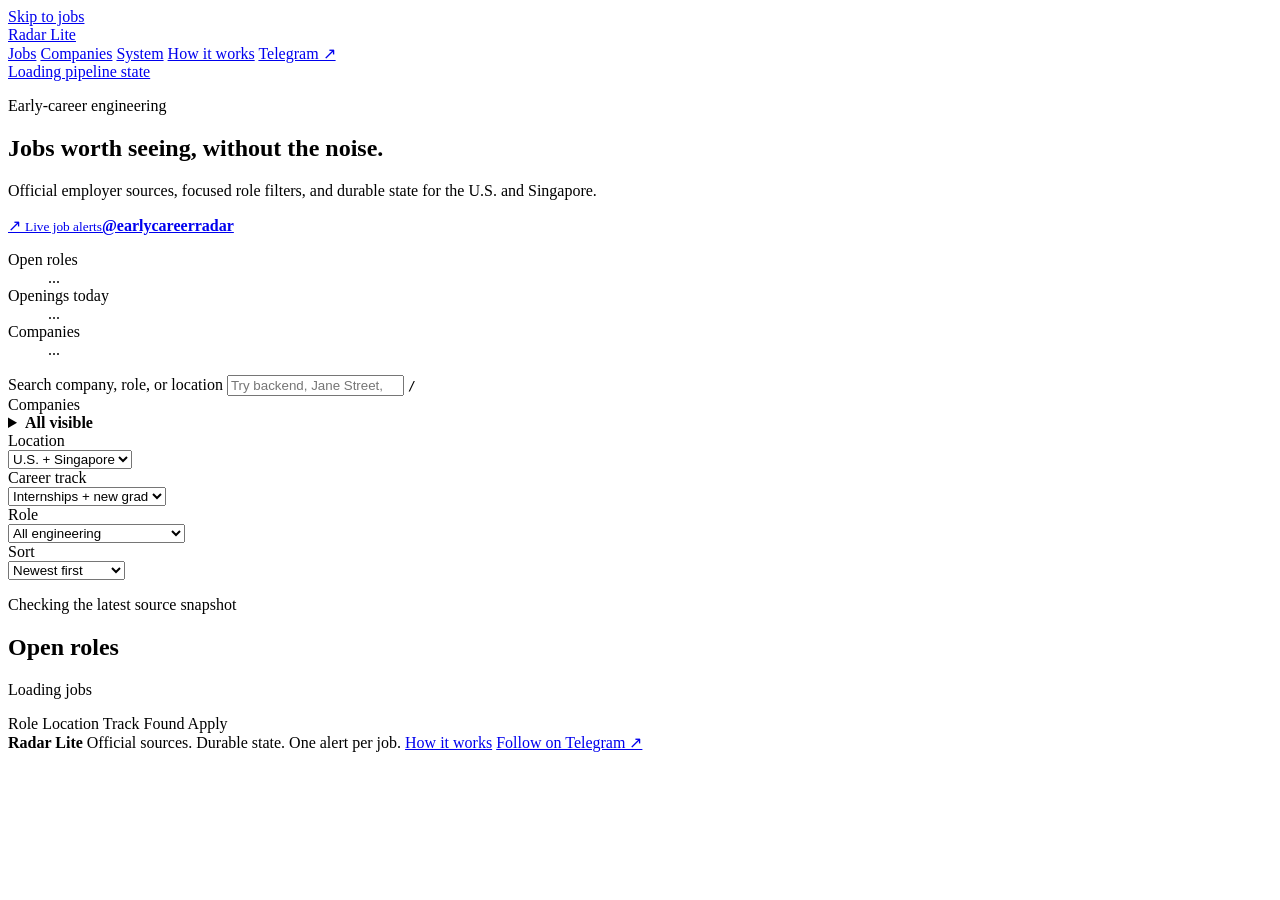
==== cmd/radar/web/index.html @ 6b5314f9 "simplify standalone repository layout" ====
<!doctype html>
<html lang="en">
  <head>
    <meta charset="UTF-8" />
    <meta name="viewport" content="width=device-width, initial-scale=1.0" />
    <meta name="description" content="Fresh software, AI, data, infrastructure, and quant roles for interns and new graduates." />
    <meta name="color-scheme" content="light dark" />
    <link rel="icon" href="data:image/svg+xml,%3Csvg xmlns='http://www.w3.org/2000/svg' viewBox='0 0 64 64'%3E%3Ccircle cx='32' cy='32' r='28' fill='%230f766e'/%3E%3Ccircle cx='32' cy='32' r='15' fill='none' stroke='white' stroke-width='5'/%3E%3Ccircle cx='32' cy='32' r='4' fill='white'/%3E%3C/svg%3E" />
    <title>Radar Lite | Early-career engineering jobs</title>
    <link rel="stylesheet" href="/styles.css?v=20260819-company-loading1" />
    <script src="/app.js?v=20260819-company-loading1" defer></script>
  </head>
  <body>
    <a class="skip-link" href="#jobs-title">Skip to jobs</a>
    <header class="site-header">
      <a class="brand" href="/jobs" aria-label="Radar Lite home">
        <span class="brand-mark" aria-hidden="true"><span></span></span>
        <span>Radar Lite</span>
      </a>
      <nav aria-label="Page sections">
        <a href="/jobs" data-view-link="jobs">Jobs</a>
        <a href="/companies" data-view-link="companies">Companies</a>
        <a href="/system" data-view-link="system">System</a>
        <a href="/docs">How it works</a>
        <a href="https://t.me/earlycareerradar" target="_blank" rel="noopener noreferrer">Telegram ↗</a>
      </nav>
      <a class="source-state" id="source-state" href="/system" data-state="pending" aria-live="polite">
        <span class="source-state-mark" aria-hidden="true"></span>
        <span>Loading pipeline state</span>
      </a>
    </header>

    <main>
      <section class="briefing" data-view="jobs" aria-labelledby="briefing-title">
        <div class="briefing-main">
          <p class="briefing-label">Early-career engineering</p>
          <h1 id="briefing-title">Jobs worth seeing, without the noise.</h1>
          <p class="briefing-copy">Official employer sources, focused role filters, and durable state for the U.S. and Singapore.</p>
          <a class="channel-cta" href="https://t.me/earlycareerradar" target="_blank" rel="noopener noreferrer">
            <span class="channel-cta-mark" aria-hidden="true">↗</span>
            <span><small>Live job alerts</small><strong>@earlycareerradar</strong></span>
          </a>
        </div>
        <dl class="briefing-stats" aria-label="Job feed summary">
          <div class="primary-stat">
            <dt>Open roles</dt>
            <dd id="eligible-count">...</dd>
          </div>
          <div>
            <dt>Openings today</dt>
            <dd id="today-count">...</dd>
          </div>
          <div>
            <dt>Companies</dt>
            <dd id="company-count">...</dd>
          </div>
        </dl>
      </section>

      <section class="system-pulse" id="system-panel" data-view="system" aria-labelledby="system-title" hidden>
        <header class="system-header">
          <div>
            <p class="section-label">Pipeline state</p>
            <h2 id="system-title">System pulse</h2>
            <p id="system-summary" aria-live="polite">Reading durable state across the crawler, discovery, and delivery layers.</p>
          </div>
          <p class="state-timestamp" id="state-updated">Loading state</p>
        </header>

        <div class="pulse-measures" aria-label="Pipeline readiness summary">
          <div>
            <span>Coverage</span>
            <strong id="coverage-count">...</strong>
            <small>healthy sources</small>
          </div>
          <div>
            <span>Discovery</span>
            <strong id="discovery-count">...</strong>
            <small>sources promoted</small>
          </div>
          <div>
            <span>Durable state</span>
            <strong id="dedupe-count">...</strong>
            <small>canonical jobs</small>
          </div>
          <div>
            <span>Telegram</span>
            <strong id="telegram-state">...</strong>
            <small id="telegram-caption">checking delivery lock</small>
          </div>
        </div>

        <div class="pulse-details" id="pulse-details">
          <section class="attention-panel" id="source-attention" aria-labelledby="attention-title" hidden>
            <div>
              <h3 id="attention-title">Sources needing attention</h3>
              <p>Healthy sources keep running while these routes retry with backoff.</p>
            </div>
            <div class="failure-list" id="failure-list"></div>
          </section>

          <div class="state-ledger" aria-label="Durable pipeline ledger">
            <section>
              <h3>Discovery</h3>
              <dl>
                <div><dt>Companies tracked</dt><dd id="candidate-total">...</dd></div>
                <div><dt>Due for resolution</dt><dd id="candidate-due">...</dd></div>
                <div><dt>Unhealthy routes</dt><dd id="discovery-unhealthy">...</dd></div>
              </dl>
            </section>
            <section>
              <h3>Dedupe and provenance</h3>
              <dl>
                <div><dt>Identity aliases</dt><dd id="identity-count">...</dd></div>
                <div><dt>Source observations</dt><dd id="observation-count">...</dd></div>
                <div><dt>Cross-source merges</dt><dd id="merge-count">...</dd></div>
              </dl>
            </section>
            <section>
              <h3>Delivery decisions</h3>
              <dl>
                <div><dt>Staged</dt><dd id="delivery-staged">...</dd></div>
                <div><dt>Pending</dt><dd id="delivery-pending">...</dd></div>
                <div><dt>Sent or previewed</dt><dd id="delivery-sent">...</dd></div>
                <div><dt>Failed</dt><dd id="delivery-failed">...</dd></div>
                <div><dt>Suppressed</dt><dd id="delivery-suppressed">...</dd></div>
              </dl>
            </section>
            <section>
              <h3>Runtime</h3>
              <dl>
                <div><dt>Process</dt><dd id="runtime-mode">...</dd></div>
                <div><dt>Last cycle</dt><dd id="runtime-cycle">...</dd></div>
                <div><dt>Cycle result</dt><dd id="runtime-result">...</dd></div>
              </dl>
            </section>
          </div>

          <div class="status-message" id="status-error" hidden>
            <p>Operational state is temporarily unavailable. The job feed can still be used.</p>
            <button id="status-retry" type="button">Retry state</button>
          </div>
        </div>
      </section>

      <section class="companies-view" id="companies-panel" data-view="companies" aria-labelledby="companies-title" hidden>
        <header class="companies-header">
          <div>
            <h1 id="companies-title">Monitored companies</h1>
            <p id="source-roster-summary">Loading monitored companies...</p>
          </div>
          <label class="source-roster-search">
            <span>Find a company</span>
            <input id="source-search" type="search" placeholder="Search by company or provider" autocomplete="off" disabled>
          </label>
        </header>
        <section class="source-roster" aria-label="Monitored company sources">
          <div class="source-roster-list source-roster-loading" id="source-roster-list" role="status" aria-label="Loading monitored companies" aria-live="polite" aria-busy="true">
            <article class="source-roster-skeleton" aria-hidden="true"><div class="source-roster-skeleton-heading"><span class="source-roster-skeleton-mark"></span><span class="source-roster-skeleton-copy"><span></span><span></span></span><span class="source-roster-skeleton-state"></span></div><div class="source-roster-skeleton-details"><span></span><span></span></div></article>
            <article class="source-roster-skeleton" aria-hidden="true"><div class="source-roster-skeleton-heading"><span class="source-roster-skeleton-mark"></span><span class="source-roster-skeleton-copy"><span></span><span></span></span><span class="source-roster-skeleton-state"></span></div><div class="source-roster-skeleton-details"><span></span><span></span></div></article>
            <article class="source-roster-skeleton" aria-hidden="true"><div class="source-roster-skeleton-heading"><span class="source-roster-skeleton-mark"></span><span class="source-roster-skeleton-copy"><span></span><span></span></span><span class="source-roster-skeleton-state"></span></div><div class="source-roster-skeleton-details"><span></span><span></span></div></article>
            <article class="source-roster-skeleton" aria-hidden="true"><div class="source-roster-skeleton-heading"><span class="source-roster-skeleton-mark"></span><span class="source-roster-skeleton-copy"><span></span><span></span></span><span class="source-roster-skeleton-state"></span></div><div class="source-roster-skeleton-details"><span></span><span></span></div></article>
            <article class="source-roster-skeleton" aria-hidden="true"><div class="source-roster-skeleton-heading"><span class="source-roster-skeleton-mark"></span><span class="source-roster-skeleton-copy"><span></span><span></span></span><span class="source-roster-skeleton-state"></span></div><div class="source-roster-skeleton-details"><span></span><span></span></div></article>
            <article class="source-roster-skeleton" aria-hidden="true"><div class="source-roster-skeleton-heading"><span class="source-roster-skeleton-mark"></span><span class="source-roster-skeleton-copy"><span></span><span></span></span><span class="source-roster-skeleton-state"></span></div><div class="source-roster-skeleton-details"><span></span><span></span></div></article>
            <article class="source-roster-skeleton" aria-hidden="true"><div class="source-roster-skeleton-heading"><span class="source-roster-skeleton-mark"></span><span class="source-roster-skeleton-copy"><span></span><span></span></span><span class="source-roster-skeleton-state"></span></div><div class="source-roster-skeleton-details"><span></span><span></span></div></article>
            <article class="source-roster-skeleton" aria-hidden="true"><div class="source-roster-skeleton-heading"><span class="source-roster-skeleton-mark"></span><span class="source-roster-skeleton-copy"><span></span><span></span></span><span class="source-roster-skeleton-state"></span></div><div class="source-roster-skeleton-details"><span></span><span></span></div></article>
            <article class="source-roster-skeleton" aria-hidden="true"><div class="source-roster-skeleton-heading"><span class="source-roster-skeleton-mark"></span><span class="source-roster-skeleton-copy"><span></span><span></span></span><span class="source-roster-skeleton-state"></span></div><div class="source-roster-skeleton-details"><span></span><span></span></div></article>
          </div>
        </section>
      </section>

      <section class="filters" data-view="jobs" aria-label="Job filters">
        <div class="search-field">
          <label for="search">Search company, role, or location</label>
          <input id="search" type="search" autocomplete="off" placeholder="Try backend, Jane Street, or Singapore" />
          <kbd aria-hidden="true">/</kbd>
        </div>
        <div class="filter-grid">
          <div class="company-field">
            <span id="company-field-label">Companies</span>
            <details class="company-picker" id="company-picker" aria-labelledby="company-field-label company-picker-label">
              <summary>
                <strong id="company-picker-label">All visible</strong>
              </summary>
              <div class="company-picker-panel">
                <header>
                  <div>
                    <strong>Company visibility</strong>
                    <span id="company-picker-caption">Checked companies stay in your feed. Changes are saved in this browser.</span>
                  </div>
                  <button id="show-all-companies" type="button">Show all</button>
                </header>
                <label class="company-picker-search">
                  <span>Find a company</span>
                  <input id="company-filter-search" type="search" placeholder="Search companies" autocomplete="off" />
                </label>
                <div class="company-options" id="company-options"></div>
              </div>
            </details>
          </div>
          <div class="select-field">
            <label id="location-filter-label" for="location-filter">Location</label>
            <div class="select-shell">
              <select id="location-filter">
                <option value="all">U.S. + Singapore</option>
                <option value="us">United States</option>
                <option value="singapore">Singapore</option>
              </select>
            </div>
          </div>
          <div class="select-field">
            <label id="track-filter-label" for="track-filter">Career track</label>
            <div class="select-shell">
              <select id="track-filter">
                <option value="all">Internships + new grad</option>
                <option value="internship">Internships</option>
                <option value="new_grad">New grad</option>
              </select>
            </div>
          </div>
          <div class="select-field">
            <label id="role-filter-label" for="role-filter">Role</label>
            <div class="select-shell">
              <select id="role-filter">
                <option value="all">All engineering</option>
                <option value="software">Software</option>
                <option value="ai_ml">AI and machine learning</option>
                <option value="data">Data</option>
                <option value="infra_security">Infrastructure and security</option>
                <option value="quant">Quant and trading</option>
              </select>
            </div>
          </div>
          <div class="select-field">
            <label id="sort-filter-label" for="sort-filter">Sort</label>
            <div class="select-shell">
              <select id="sort-filter">
                <option value="recent">Newest first</option>
                <option value="company">Company name</option>
              </select>
            </div>
          </div>
        </div>
      </section>

      <section class="jobs-section" id="jobs-panel" data-view="jobs" aria-labelledby="jobs-title">
        <header class="jobs-header">
          <div>
            <p class="jobs-kicker" id="last-updated">Checking the latest source snapshot</p>
            <h2 id="jobs-title">Open roles</h2>
          </div>
          <p id="showing-count" aria-live="polite">Loading jobs</p>
        </header>

        <div class="job-columns" aria-hidden="true">
          <span>Role</span>
          <span>Location</span>
          <span>Track</span>
          <span>Found</span>
          <span>Apply</span>
        </div>

        <div class="skeleton-list" id="loading-state" aria-label="Loading jobs">
          <div class="skeleton-row"></div>
          <div class="skeleton-row"></div>
          <div class="skeleton-row"></div>
          <div class="skeleton-row"></div>
        </div>

        <div class="message-state" id="error-state" hidden>
          <h3>Radar could not load the feed.</h3>
          <p>The job service may still be starting. Try the feed again in a moment.</p>
          <button id="retry-button" type="button">Retry jobs</button>
        </div>

        <div class="message-state" id="empty-state" hidden>
          <h3 id="empty-title">No roles match these filters.</h3>
          <p id="empty-copy">Clear the search or widen one filter to see more openings.</p>
          <button id="clear-button" type="button">Clear filters</button>
        </div>

        <div class="job-list" id="job-list" role="list"></div>
        <div class="load-more-wrap" id="load-more-wrap" hidden>
          <button class="load-more" id="load-more" type="button">Show more roles</button>
        </div>
      </section>
    </main>

    <footer>
      <strong>Radar Lite</strong>
      <span>Official sources. Durable state. One alert per job.</span>
      <a href="/docs">How it works</a>
      <a href="https://t.me/earlycareerradar" target="_blank" rel="noopener noreferrer">Follow on Telegram ↗</a>
    </footer>
  </body>
</html>
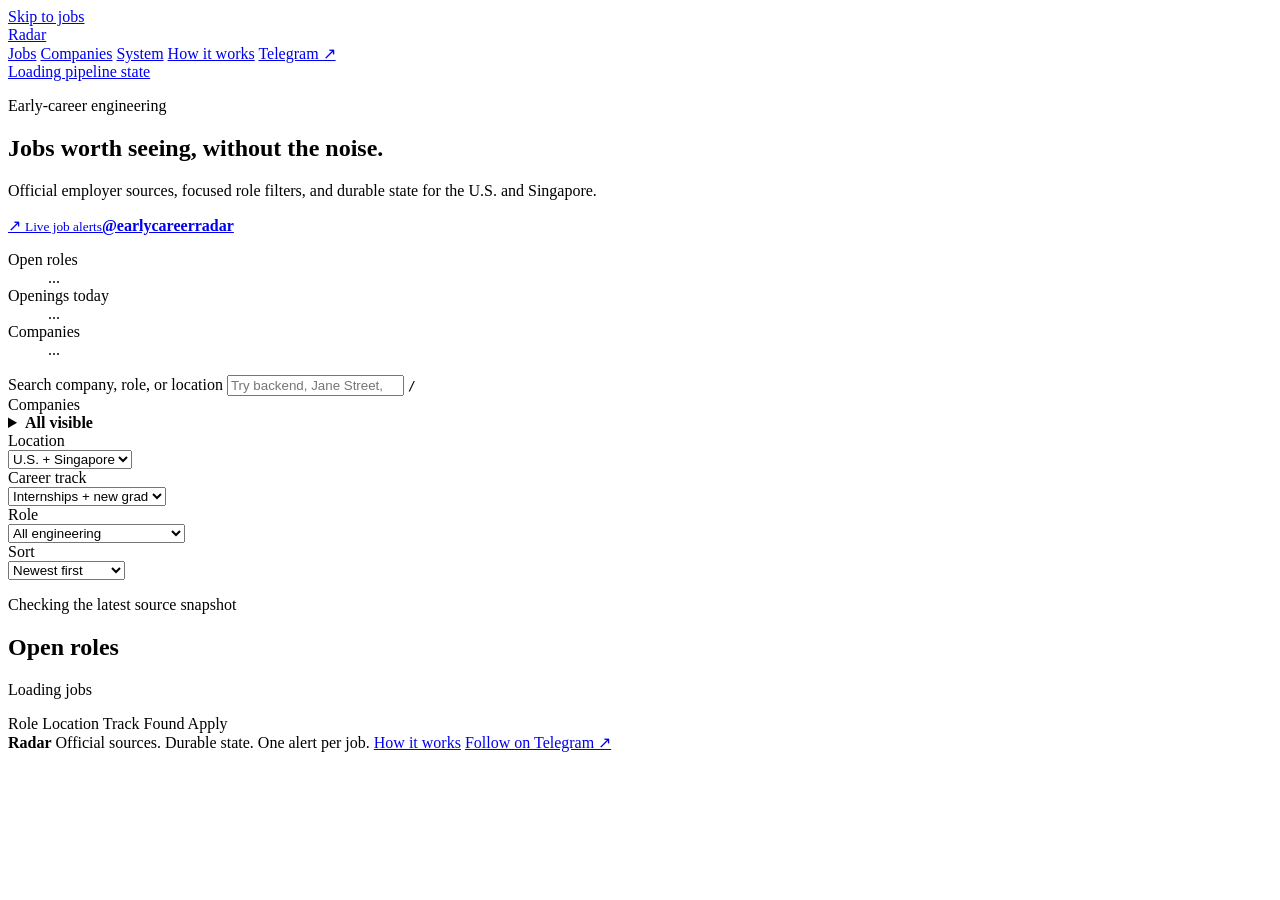
==== commit 056854c0: "ship refreshed Radar dashboard" ====
--- a/cmd/radar/web/index.html
+++ b/cmd/radar/web/index.html
@@ -6,16 +6,16 @@
     <meta name="description" content="Fresh software, AI, data, infrastructure, and quant roles for interns and new graduates." />
     <meta name="color-scheme" content="light dark" />
     <link rel="icon" href="data:image/svg+xml,%3Csvg xmlns='http://www.w3.org/2000/svg' viewBox='0 0 64 64'%3E%3Ccircle cx='32' cy='32' r='28' fill='%230f766e'/%3E%3Ccircle cx='32' cy='32' r='15' fill='none' stroke='white' stroke-width='5'/%3E%3Ccircle cx='32' cy='32' r='4' fill='white'/%3E%3C/svg%3E" />
-    <title>Radar Lite | Early-career engineering jobs</title>
-    <link rel="stylesheet" href="/styles.css?v=20260819-company-loading1" />
-    <script src="/app.js?v=20260819-company-loading1" defer></script>
+    <title>Radar | Early-career engineering jobs</title>
+    <link rel="stylesheet" href="/styles.css?v=20260820-pagination1" />
+    <script src="/app.js?v=20260820-pagination1" defer></script>
   </head>
   <body>
     <a class="skip-link" href="#jobs-title">Skip to jobs</a>
     <header class="site-header">
-      <a class="brand" href="/jobs" aria-label="Radar Lite home">
+      <a class="brand" href="/jobs" aria-label="Radar home">
         <span class="brand-mark" aria-hidden="true"><span></span></span>
-        <span>Radar Lite</span>
+        <span>Radar</span>
       </a>
       <nav aria-label="Page sections">
         <a href="/jobs" data-view-link="jobs">Jobs</a>
@@ -91,13 +91,24 @@
         </div>
 
         <div class="pulse-details" id="pulse-details">
-          <section class="attention-panel" id="source-attention" aria-labelledby="attention-title" hidden>
-            <div>
-              <h3 id="attention-title">Sources needing attention</h3>
-              <p>Healthy sources keep running while these routes retry with backoff.</p>
-            </div>
-            <div class="failure-list" id="failure-list"></div>
-          </section>
+          <details class="attention-panel" id="source-attention" hidden>
+            <summary class="attention-summary">
+              <span class="attention-summary-copy">
+                <span class="attention-title-row">
+                  <strong id="attention-title">Sources needing attention</strong>
+                  <span class="attention-count" id="attention-count">...</span>
+                </span>
+                <span class="attention-description">Healthy sources keep running while these routes retry with backoff.</span>
+              </span>
+              <span class="attention-toggle" aria-hidden="true">
+                <span class="attention-toggle-closed">Review details</span>
+                <span class="attention-toggle-open">Hide details</span>
+              </span>
+            </summary>
+            <div class="attention-body">
+              <div class="failure-list" id="failure-list"></div>
+            </div>
+          </details>
 
           <div class="state-ledger" aria-label="Durable pipeline ledger">
             <section>
@@ -280,14 +291,16 @@
         </div>
 
         <div class="job-list" id="job-list" role="list"></div>
-        <div class="load-more-wrap" id="load-more-wrap" hidden>
-          <button class="load-more" id="load-more" type="button">Show more roles</button>
-        </div>
+        <nav class="job-pagination" id="job-pagination" aria-label="Job results pages" hidden>
+          <button class="pagination-button" id="previous-page" type="button">Previous</button>
+          <div class="pagination-pages" id="pagination-pages"></div>
+          <button class="pagination-button" id="next-page" type="button">Next</button>
+        </nav>
       </section>
     </main>
 
     <footer>
-      <strong>Radar Lite</strong>
+      <strong>Radar</strong>
       <span>Official sources. Durable state. One alert per job.</span>
       <a href="/docs">How it works</a>
       <a href="https://t.me/earlycareerradar" target="_blank" rel="noopener noreferrer">Follow on Telegram ↗</a>
